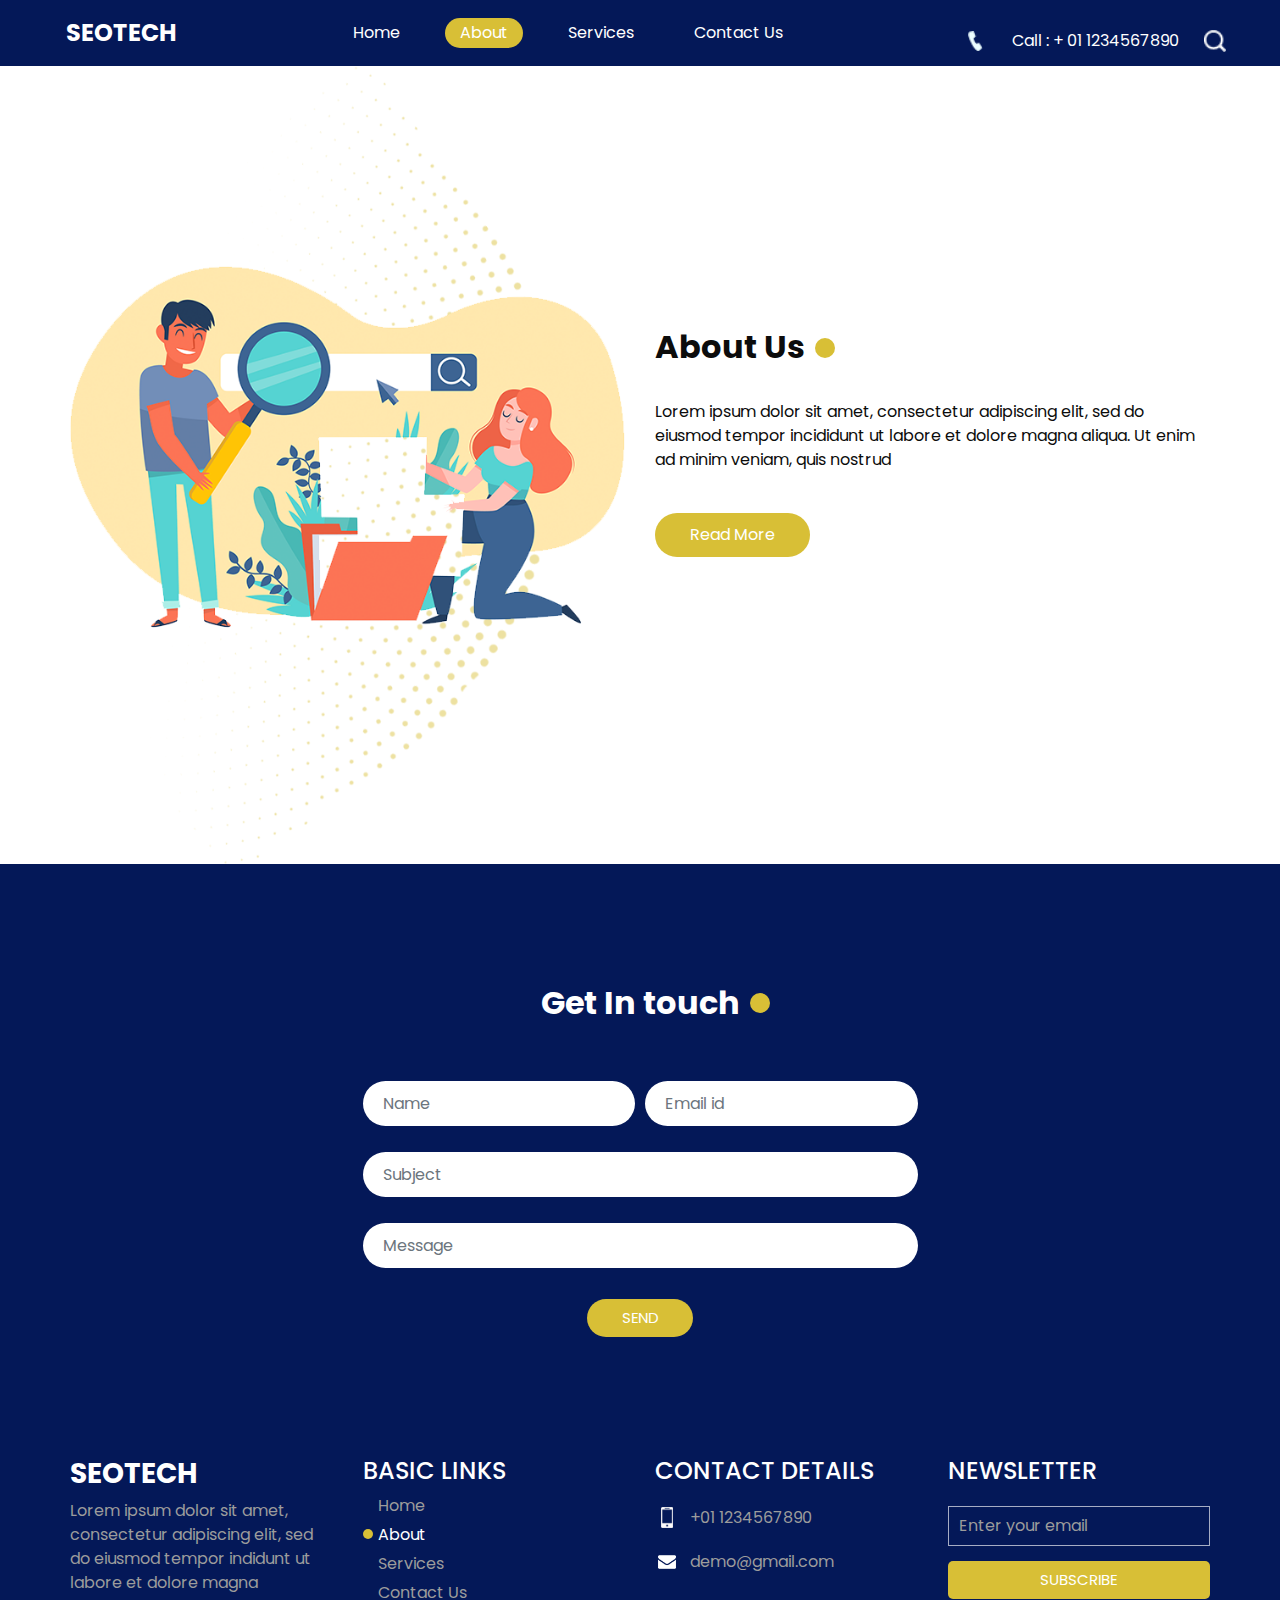
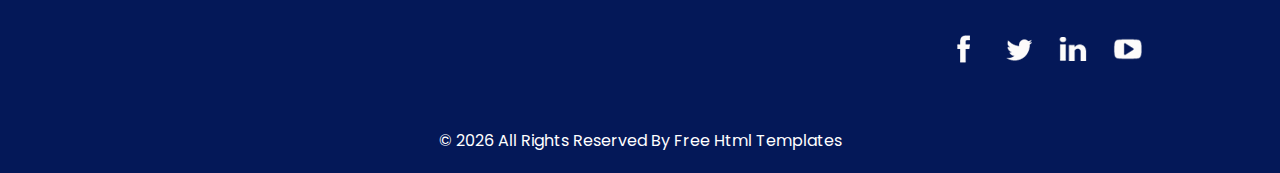
==== sakha/about.html @ 366875be "yo i am sakha" ====
<!DOCTYPE html>
<html>

<head>
  <!-- Basic -->
  <meta charset="utf-8" />
  <meta http-equiv="X-UA-Compatible" content="IE=edge" />
  <!-- Mobile Metas -->
  <meta name="viewport" content="width=device-width, initial-scale=1, shrink-to-fit=no" />
  <!-- Site Metas -->
  <meta name="keywords" content="" />
  <meta name="description" content="" />
  <meta name="author" content="" />

  <title>Seotech</title>

  <!-- slider stylesheet -->
  <link rel="stylesheet" type="text/css" href="https://cdnjs.cloudflare.com/ajax/libs/OwlCarousel2/2.1.3/assets/owl.carousel.min.css" />

  <!-- bootstrap core css -->
  <link rel="stylesheet" type="text/css" href="css/bootstrap.css" />

  <!-- fonts style -->
  <link href="https://fonts.googleapis.com/css?family=Poppins:400,600,700&display=swap" rel="stylesheet">
  <!-- Custom styles for this template -->
  <link href="css/style.css" rel="stylesheet" />
  <!-- responsive style -->
  <link href="css/responsive.css" rel="stylesheet" />
</head>

<body class="sub_page">

  <div class="hero_area">
    <!-- header section strats -->
    <header class="header_section">
      <div class="container-fluid">
        <nav class="navbar navbar-expand-lg custom_nav-container ">
          <a class="navbar-brand" href="index.html">
            <span>
              Seotech
            </span>
          </a>
          </a>
          <button class="navbar-toggler" type="button" data-toggle="collapse" data-target="#navbarSupportedContent" aria-controls="navbarSupportedContent" aria-expanded="false" aria-label="Toggle navigation">
            <span class="s-1"> </span>
            <span class="s-2"> </span>
            <span class="s-3"> </span>
          </button>

          <div class="collapse navbar-collapse" id="navbarSupportedContent">
            <div class="d-flex mx-auto flex-column flex-lg-row align-items-center">
              <ul class="navbar-nav  ">
                <li class="nav-item ">
                  <a class="nav-link" href="index.html">Home <span class="sr-only">(current)</span></a>
                </li>
                <li class="nav-item active">
                  <a class="nav-link" href="about.html"> About</a>
                </li>
                <li class="nav-item">
                  <a class="nav-link" href="service.html"> Services </a>
                </li>
                <li class="nav-item">
                  <a class="nav-link" href="#contactLink">Contact Us</a>
                </li>
              </ul>
            </div>
            <div class="quote_btn-container ">
              <a href="">
                <img src="images/call.png" alt="">
                <span>
                  Call : + 01 1234567890
                </span>
              </a>
              <form class="form-inline">
                <button class="btn  my-2 my-sm-0 nav_search-btn" type="submit"></button>
              </form>
            </div>
          </div>
        </nav>
      </div>
    </header>
    <!-- end header section -->
  </div>

  <!-- about section -->

  <section class="about_section ">
    <div class="container">
      <div class="row">
        <div class="col-md-6">
          <div class="img-box">
            <img src="images/about-img2.png" alt="">
          </div>
        </div>
        <div class="col-md-6">
          <div class="detail-box">
            <div class="heading_container">
              <h2>
                About Us
              </h2>
            </div>
            <p>
              Lorem ipsum dolor sit amet, consectetur adipiscing elit, sed do eiusmod tempor incididunt ut labore et
              dolore magna aliqua. Ut enim ad minim veniam, quis nostrud
            </p>
            <a href="">
              Read More
            </a>
          </div>
        </div>
      </div>
    </div>
  </section>

  <!-- end about section -->


  <div class="footer_bg">

    <!-- contact section -->
    <section class="contact_section layout_padding" id="contactLink">
      <div class="container">
        <div class="heading_container">
          <h2>
            Get In touch
          </h2>
        </div>
      </div>
      <div class="container">
        <div class="row">
          <div class="col-lg-6 col-md-8 mx-auto">
            <form>
              <div class="form-row">
                <div class="form-group col-md-6">
                  <input type="text" class="form-control" id="inputName4" placeholder="Name ">
                </div>
                <div class="form-group col-md-6">
                  <input type="email" class="form-control" id="inputEmail4" placeholder="Email id">
                </div>

              </div>
              <div class="form-row">
                <div class="form-group col">
                  <input type="text" class="form-control" id="inputSubject4" placeholder="Subject">
                </div>
              </div>
              <div class="form-group">
                <input type="text" class="form-control" id="inputMessage" placeholder="Message">
              </div>
              <div class="d-flex justify-content-center">
                <button type="submit" class="">Send</button>
              </div>
            </form>
          </div>
        </div>
      </div>
    </section>


    <!-- end contact section -->



    <!-- info section -->
    <section class="info_section layout_padding2">
      <div class="container">
        <div class="row">
          <div class="col-md-3">
            <div class="info_logo">
              <h3>
                Seotech
              </h3>
              <p>
                Lorem ipsum dolor sit amet, consectetur adipiscing elit, sed do eiusmod tempor indidunt ut labore et
                dolore magna
              </p>
            </div>
          </div>
          <div class="col-md-3">
            <div class="info_links">
              <h4>
                BASIC LINKS
              </h4>
              <ul class="  ">
                <li class=" ">
                  <a class="" href="index.html">Home <span class="sr-only">(current)</span></a>
                </li>
                <li class="active">
                  <a class="" href="about.html"> About</a>
                </li>
                <li class="">
                  <a class="" href="service.html"> Services </a>
                </li>
                <li class="">
                  <a class="" href="#contactLink">Contact Us</a>
                </li>
              </ul>
            </div>
          </div>
          <div class="col-md-3">
            <div class="info_contact">
              <h4>
                CONTACT DETAILS
              </h4>
              <a href="">
                <div class="img-box">
                  <img src="images/telephone-white.png" width="12px" alt="">
                </div>
                <p>
                  +01 1234567890
                </p>
              </a>
              <a href="">
                <div class="img-box">
                  <img src="images/envelope-white.png" width="18px" alt="">
                </div>
                <p>
                  demo@gmail.com
                </p>
              </a>
            </div>
          </div>
          <div class="col-md-3">
            <div class="info_form ">
              <h4>
                NEWSLETTER
              </h4>
              <form action="">
                <input type="email" placeholder="Enter your email">
                <button>
                  Subscribe
                </button>
              </form>
              <div class="social_box">
                <a href="">
                  <img src="images/info-fb.png" alt="">
                </a>
                <a href="">
                  <img src="images/info-twitter.png" alt="">
                </a>
                <a href="">
                  <img src="images/info-linkedin.png" alt="">
                </a>
                <a href="">
                  <img src="images/info-youtube.png" alt="">
                </a>
              </div>
            </div>
          </div>
        </div>
      </div>
    </section>

    <!-- end info_section -->


    <!-- footer section -->
    <section class="container-fluid footer_section">
      <div class="container">
        <p>
          &copy; <span id="displayYear"></span> All Rights Reserved By
          <a href="https://html.design/">Free Html Templates</a>
        </p>
      </div>
    </section>
    <!-- footer section -->

  </div>

  <script type="text/javascript" src="js/jquery-3.4.1.min.js"></script>
  <script type="text/javascript" src="js/bootstrap.js"></script>
  <script type="text/javascript" src="js/custom.js"></script>


</body>

</html>
---- sakha/css/style.css ----
body {
  font-family: "Poppins", sans-serif;
  color: #0c0c0c;
  background-color: #ffffff;
}

.layout_padding {
  padding: 75px 0;
}

.layout_padding2 {
  padding: 45px 0;
}

.layout_padding2-top {
  padding-top: 45px;
}

.layout_padding2-bottom {
  padding-bottom: 45px;
}

.layout_padding-top {
  padding-top: 75px;
}

.layout_padding-bottom {
  padding-bottom: 75px;
}

.heading_container {
  display: -webkit-box;
  display: -ms-flexbox;
  display: flex;
  -webkit-box-orient: vertical;
  -webkit-box-direction: normal;
      -ms-flex-direction: column;
          flex-direction: column;
  -webkit-box-align: start;
      -ms-flex-align: start;
          align-items: flex-start;
}

.heading_container h2 {
  position: relative;
  font-weight: bold;
}

.heading_container h2::before {
  content: "";
  position: absolute;
  width: 20px;
  height: 20px;
  background-color: #d8bf36;
  top: 50%;
  right: -30px;
  border-radius: 100%;
  -webkit-transform: translateY(-50%);
          transform: translateY(-50%);
}

/*header section*/
.hero_area {
  height: 98vh;
  position: relative;
  background-image: url(../images/hero-bg.png);
  background-size: cover;
  background-position: bottom;
}

.sub_page .hero_area {
  height: auto;
  background: none;
  background-color: #041858;
}

.sub_page .footer_bg {
  background: none;
  background-color: #041858;
  padding-top: 45px;
}

.header_section .container-fluid {
  padding-right: 25px;
  padding-left: 25px;
}

.header_section .nav_container {
  margin: 0 auto;
}

.custom_nav-container .navbar-nav .nav-item .nav-link {
  padding: 3px 15px;
  margin: 10px 15px;
  color: #ffffff;
  text-align: center;
  border-radius: 20px;
}

.custom_nav-container .navbar-nav .nav-item.active .nav-link, .custom_nav-container .navbar-nav .nav-item:hover .nav-link {
  background-color: #d8bf36;
}

a,
a:hover,
a:focus {
  text-decoration: none;
}

a:hover,
a:focus {
  color: initial;
}

.btn,
.btn:focus {
  outline: none !important;
  -webkit-box-shadow: none;
          box-shadow: none;
}

.custom_nav-container .nav_search-btn {
  background-image: url(../images/search-icon.png);
  background-size: 22px;
  background-repeat: no-repeat;
  background-position-y: 7px;
  width: 35px;
  height: 35px;
  padding: 0;
  border: none;
}

.navbar-brand {
  margin-left: 25px;
}

.navbar-brand span {
  font-size: 24px;
  font-weight: 700;
  color: #ffffff;
  text-transform: uppercase;
}

.custom_nav-container {
  z-index: 99999;
}

.navbar-expand-lg .navbar-collapse {
  -webkit-box-align: end;
      -ms-flex-align: end;
          align-items: flex-end;
}

.custom_nav-container .navbar-toggler {
  outline: none;
}

.custom_nav-container .navbar-toggler {
  padding: 0;
  width: 37px;
  height: 42px;
}

.custom_nav-container .navbar-toggler span {
  display: block;
  width: 35px;
  height: 4px;
  background-color: #ffffff;
  margin: 7px 0;
  -webkit-transition: all .3s;
  transition: all .3s;
}

.custom_nav-container .navbar-toggler[aria-expanded="true"] .s-1 {
  -webkit-transform: rotate(45deg);
          transform: rotate(45deg);
  margin: 0;
  margin-bottom: -4px;
}

.custom_nav-container .navbar-toggler[aria-expanded="true"] .s-2 {
  display: none;
}

.custom_nav-container .navbar-toggler[aria-expanded="true"] .s-3 {
  -webkit-transform: rotate(-45deg);
          transform: rotate(-45deg);
  margin: 0;
  margin-top: -4px;
}

.custom_nav-container .navbar-toggler[aria-expanded="false"] .s-1,
.custom_nav-container .navbar-toggler[aria-expanded="false"] .s-2,
.custom_nav-container .navbar-toggler[aria-expanded="false"] .s-3 {
  -webkit-transform: none;
          transform: none;
}

.quote_btn-container {
  display: -webkit-box;
  display: -ms-flexbox;
  display: flex;
  -webkit-box-align: center;
      -ms-flex-align: center;
          align-items: center;
}

.quote_btn-container a {
  color: #ffffff;
  margin-right: 25px;
}

.quote_btn-container a img {
  width: 15px;
  margin: 0 25px;
}

/*end header section*/
/* slider section */
.slider_section {
  height: calc(100% - 80px);
  display: -webkit-box;
  display: -ms-flexbox;
  display: flex;
  -webkit-box-align: center;
      -ms-flex-align: center;
          align-items: center;
  position: relative;
  z-index: 2;
  color: #3b3a3a;
}

.slider_section .row {
  -webkit-box-align: center;
      -ms-flex-align: center;
          align-items: center;
}

.slider_section div#carouselExampleIndicators {
  width: 100%;
  position: unset;
}

.slider_section .detail_box {
  color: #ffffff;
}

.slider_section .detail_box h1 {
  font-size: 4rem;
  font-weight: bold;
  margin-bottom: 30px;
}

.slider_section .detail_box .btn-box {
  margin: 30px -5px 0 -5px;
}

.slider_section .detail_box .btn-box a {
  width: 145px;
  text-align: center;
  margin: 5px;
}

.slider_section .detail_box .btn-box a.btn-1 {
  display: inline-block;
  padding: 8px 0;
  background-color: #d8bf36;
  color: #ffffff;
  border-radius: 30px;
}

.slider_section .detail_box .btn-box a.btn-1:hover {
  background-color: #e0cd61;
}

.slider_section .detail_box .btn-box a.btn-2 {
  display: inline-block;
  padding: 8px 0;
  background-color: #ffffff;
  color: #000000;
  border-radius: 30px;
}

.slider_section .detail_box .btn-box a.btn-2:hover {
  background-color: white;
}

.slider_section .img-box img {
  width: 100%;
}

.slider_section .slider_number-container {
  position: absolute;
  top: 8%;
  left: 10%;
  display: -webkit-box;
  display: -ms-flexbox;
  display: flex;
}

.slider_section .carousel_btn-container {
  width: 95px;
  position: absolute;
  bottom: 9%;
  display: -webkit-box;
  display: -ms-flexbox;
  display: flex;
  -webkit-box-pack: justify;
      -ms-flex-pack: justify;
          justify-content: space-between;
  right: 50%;
  z-index: 999;
  -webkit-transform: translateX(50%);
          transform: translateX(50%);
}

.slider_section .carousel_btn-container .carousel-control-prev,
.slider_section .carousel_btn-container .carousel-control-next {
  position: relative;
  width: 45px;
  height: 45px;
  border: none;
  border-radius: 100%;
  opacity: 1;
  background-repeat: no-repeat;
  background-size: 8px;
  background-position: center;
  background-color: #d8bf36;
}

.slider_section .carousel_btn-container .carousel-control-prev:hover,
.slider_section .carousel_btn-container .carousel-control-next:hover {
  background-color: #041858;
}

.slider_section .carousel_btn-container .carousel-control-prev {
  background-image: url(../images/left-angle.png);
}

.slider_section .carousel_btn-container .carousel-control-next {
  background-image: url(../images/right-angle.png);
  -webkit-transform: translateY(-10px);
          transform: translateY(-10px);
}

.about_section .row {
  -webkit-box-align: center;
      -ms-flex-align: center;
          align-items: center;
}

.about_section .img-box img {
  max-width: 100%;
}

.about_section .detail-box p {
  margin-top: 25px;
}

.about_section .detail-box a {
  display: inline-block;
  padding: 10px 35px;
  background-color: #d8bf36;
  color: #ffffff;
  border-radius: 30px;
  margin: 25px 0 45px 0;
}

.about_section .detail-box a:hover {
  background-color: #e0cd61;
}

.service_section {
  background-color: #041858;
  color: #ffffff;
  text-align: center;
}

.service_section .heading_container {
  -webkit-box-align: center;
      -ms-flex-align: center;
          align-items: center;
}

.service_section .service_container {
  display: -webkit-box;
  display: -ms-flexbox;
  display: flex;
  -webkit-box-pack: center;
      -ms-flex-pack: center;
          justify-content: center;
  padding: 35px 60px;
  -ms-flex-wrap: wrap;
      flex-wrap: wrap;
}

.service_section .service_container .box {
  margin: 25px 10px;
  min-width: 200px;
  width: 250px;
}

.service_section .service_container .box .img-box {
  display: -webkit-box;
  display: -ms-flexbox;
  display: flex;
  -webkit-box-pack: center;
      -ms-flex-pack: center;
          justify-content: center;
  -webkit-box-align: center;
      -ms-flex-align: center;
          align-items: center;
  height: 200px;
  background-color: #ffffff;
  border-radius: 15px;
}

.service_section .service_container .box .img-box img {
  width: 75px;
}

.service_section .service_container .box .detail-box {
  margin-top: 15px;
}

.service_section .service_container .box .detail-box h5 {
  font-weight: bold;
  position: relative;
}

.service_section .btn-box {
  display: -webkit-box;
  display: -ms-flexbox;
  display: flex;
  -webkit-box-pack: center;
      -ms-flex-pack: center;
          justify-content: center;
}

.service_section .btn-box a {
  display: inline-block;
  padding: 10px 35px;
  background-color: #d8bf36;
  color: #ffffff;
  border-radius: 30px;
}

.service_section .btn-box a:hover {
  background-color: #e0cd61;
}

.work_section .heading_container {
  margin-bottom: 45px;
}

.work_section .row {
  -webkit-box-align: center;
      -ms-flex-align: center;
          align-items: center;
}

.work_section .detail_container .box {
  margin-bottom: 20px;
  padding: 20px;
  -webkit-box-shadow: 0 0 25px 0 rgba(0, 0, 0, 0.15);
          box-shadow: 0 0 25px 0 rgba(0, 0, 0, 0.15);
}

.work_section .detail_container .box .top-box {
  display: -webkit-box;
  display: -ms-flexbox;
  display: flex;
  -webkit-box-align: center;
      -ms-flex-align: center;
          align-items: center;
}

.work_section .detail_container .box .top-box .icon-box {
  width: 50px;
  margin-right: 15px;
}

.work_section .detail_container .box .top-box .icon-box img {
  width: 100%;
}

.work_section .detail_container .box .top-box h5 {
  font-weight: 600;
  margin: 0;
}

.work_section .detail_container .box .bottom-box {
  margin-top: 10px;
}

.work_section .img-box img {
  max-width: 100%;
}

.work_section .btn-box {
  display: -webkit-box;
  display: -ms-flexbox;
  display: flex;
}

.work_section .btn-box a {
  display: inline-block;
  padding: 10px 25px;
  background-color: #d8bf36;
  color: #ffffff;
  border-radius: 30px;
}

.work_section .btn-box a:hover {
  background-color: #e0cd61;
}

.team_section {
  text-align: center;
}

.team_section .heading_container {
  -webkit-box-align: center;
      -ms-flex-align: center;
          align-items: center;
}

.team_section .team_container {
  display: -webkit-box;
  display: -ms-flexbox;
  display: flex;
  -webkit-box-pack: center;
      -ms-flex-pack: center;
          justify-content: center;
  padding: 25px 65px;
  -ms-flex-wrap: wrap;
      flex-wrap: wrap;
}

.team_section .team_container .box {
  margin: 35px 45px;
  min-width: 200px;
  width: 250px;
}

.team_section .team_container .box .img-box {
  display: -webkit-box;
  display: -ms-flexbox;
  display: flex;
  -webkit-box-pack: center;
      -ms-flex-pack: center;
          justify-content: center;
  -webkit-box-align: center;
      -ms-flex-align: center;
          align-items: center;
  border-radius: 15px;
  position: relative;
}

.team_section .team_container .box .img-box img {
  width: 100%;
}

.team_section .team_container .box .img-box::before {
  content: "";
  position: absolute;
  z-index: -1;
  top: 0;
  left: 50%;
  width: 120%;
  height: 75%;
  border-radius: 25px;
  -webkit-transform: translateX(-52.5%) rotate(-15deg);
          transform: translateX(-52.5%) rotate(-15deg);
  background-color: #041858;
}

.team_section .team_container .box .detail-box {
  margin-top: 15px;
}

.team_section .team_container .box .detail-box h5 {
  font-weight: bold;
  position: relative;
}

.team_section .team_container .box.b-2 {
  margin-top: 130px;
}

.team_section .team_container .box.b-3 {
  margin-top: 230px;
}

.team_section .btn-box {
  display: -webkit-box;
  display: -ms-flexbox;
  display: flex;
  -webkit-box-pack: center;
      -ms-flex-pack: center;
          justify-content: center;
}

.team_section .btn-box a {
  display: inline-block;
  padding: 10px 35px;
  background-color: #d8bf36;
  color: #ffffff;
  border-radius: 30px;
}

.team_section .btn-box a:hover {
  background-color: #e0cd61;
}

.client_section .box {
  display: -webkit-box;
  display: -ms-flexbox;
  display: flex;
  -webkit-box-orient: vertical;
  -webkit-box-direction: normal;
      -ms-flex-direction: column;
          flex-direction: column;
  margin-top: 45px;
}

.client_section .box .img-box img {
  max-width: 100%;
}

.client_section .box .detail-box {
  margin-top: 20px;
}

.client_section .box .detail-box h6 {
  font-size: 18px;
  font-weight: bold;
}

.client_section .carousel_btn-container {
  width: 100px;
  position: absolute;
  bottom: -50px;
  display: -webkit-box;
  display: -ms-flexbox;
  display: flex;
  -webkit-box-pack: justify;
      -ms-flex-pack: justify;
          justify-content: space-between;
  right: 15%;
  z-index: 999;
}

.client_section .carousel_btn-container .carousel-control-prev,
.client_section .carousel_btn-container .carousel-control-next {
  position: relative;
  width: 45px;
  height: 45px;
  border: none;
  border-radius: 100%;
  opacity: 1;
  background-repeat: no-repeat;
  background-size: 20px;
  background-position: center;
  background-color: #d8bf36;
}

.client_section .carousel_btn-container .carousel-control-prev:hover,
.client_section .carousel_btn-container .carousel-control-next:hover {
  background-color: #041858;
}

.client_section .carousel_btn-container .carousel-control-prev {
  background-image: url(../images/prev-white.png);
}

.client_section .carousel_btn-container .carousel-control-next {
  background-image: url(../images/next-white.png);
}

.footer_bg {
  background-image: url(../images/footer-bg.png);
  background-size: cover;
  background-position: right top;
  padding-top: 250px;
}

.contact_section {
  color: #ffffff;
}

.contact_section .heading_container {
  -webkit-box-align: center;
      -ms-flex-align: center;
          align-items: center;
  margin-bottom: 45px;
}

.contact_section form .form-control {
  border: none;
  background-color: #ffffff;
  outline: none;
  -webkit-box-shadow: none;
          box-shadow: none;
  border-radius: 30px;
  padding-left: 20px;
  height: 45px;
  margin: 5px 0;
}

.contact_section button {
  display: inline-block;
  padding: 8px 35px;
  background-color: #d8bf36;
  color: #ffffff;
  border-radius: 30px;
  text-transform: uppercase;
  border: none;
  -webkit-box-shadow: none;
          box-shadow: none;
  outline: none;
  margin-top: 15px;
  font-size: 15px;
}

.contact_section button:hover {
  background-color: #e0cd61;
}

.info_section {
  color: #ffffff;
}

.info_section p {
  color: #9c9c9c;
}

.info_section .info_logo h3 {
  text-transform: uppercase;
  font-weight: bold;
}

.info_section h5 {
  margin-bottom: 25px;
  font-size: 24px;
}

.info_section .info_contact .img-box {
  width: 35px;
  display: -webkit-box;
  display: -ms-flexbox;
  display: flex;
  -webkit-box-pack: center;
      -ms-flex-pack: center;
          justify-content: center;
}

.info_section .info_contact p {
  margin: 0;
}

.info_section .info_contact a {
  display: -webkit-box;
  display: -ms-flexbox;
  display: flex;
  -webkit-box-align: center;
      -ms-flex-align: center;
          align-items: center;
  margin: 20px 0;
}

.info_section .info_contact a p {
  color: #9c9c9c;
}

.info_section .info_contact a:hover p {
  color: #ffffff;
}

.info_section .info_contact a img {
  height: auto;
  margin-right: 12px;
}

.info_section .info_links ul {
  padding-left: 15px;
}

.info_section .info_links ul li {
  list-style-type: none;
  margin: 5px 0;
}

.info_section .info_links ul li a {
  color: #9c9c9c;
  position: relative;
}

.info_section .info_links ul li a::before {
  display: none;
  content: "";
  position: absolute;
  left: -15px;
  top: 50%;
  width: 10px;
  height: 10px;
  border-radius: 100%;
  -webkit-transform: translateY(-50%);
          transform: translateY(-50%);
  background-color: #d8bf36;
}

.info_section .info_links ul li a:hover {
  color: #ffffff;
}

.info_section .info_links ul li.active a {
  color: #ffffff;
}

.info_section .info_links ul li.active a::before {
  display: block;
}

.info_section .info_form form {
  margin-top: 20px;
}

.info_section .info_form form input {
  border: 1px solid #a6adc4;
  background-color: transparent;
  outline: none;
  width: 100%;
  padding: 7px 10px;
  color: #ffffff;
}

.info_section .info_form form input::-webkit-input-placeholder {
  color: #9c9c9c;
}

.info_section .info_form form input:-ms-input-placeholder {
  color: #9c9c9c;
}

.info_section .info_form form input::-ms-input-placeholder {
  color: #9c9c9c;
}

.info_section .info_form form input::placeholder {
  color: #9c9c9c;
}

.info_section .info_form form button {
  display: inline-block;
  padding: 8px 30px;
  background-color: #d8bf36;
  color: #ffffff;
  border-radius: 5px;
  margin-top: 15px;
  text-transform: uppercase;
  font-size: 15px;
  border: none;
  width: 100%;
}

.info_section .info_form form button:hover {
  background-color: #e0cd61;
}

.info_section .info_form .social_box {
  margin-top: 35px;
  width: 100%;
  display: -webkit-box;
  display: -ms-flexbox;
  display: flex;
}

.info_section .info_form .social_box a {
  margin-right: 25px;
}

/* footer section*/
.footer_section {
  display: -webkit-box;
  display: -ms-flexbox;
  display: flex;
  -webkit-box-pack: center;
      -ms-flex-pack: center;
          justify-content: center;
  position: relative;
}

.footer_section p {
  color: #ffffff;
  margin: 0 auto;
  text-align: center;
  padding: 20px;
}

.footer_section a {
  color: #ffffff;
}
/*# sourceMappingURL=style.css.map */
---- sakha/css/responsive.css ----
@media (max-width: 1120px) {
  .team_section .team_container .box.b-3 {
    margin-top: 100px;
  }
}

@media (max-width: 992px) {

  .hero_area {
    height: auto;
  }

  .navbar-brand {
    margin-left: 0;
  }

  .slider_section {
    padding: 45px 0 175px 0;
  }

  .footer_bg {
    padding-top: 125px;
  }

  /* 
  .quote_btn-container {
    display: none;
  } */
  .quote_btn-container {
    flex-direction: column;
    align-items: center;
  }

  .quote_btn-container a {
    display: none;
  }

  .custom_nav-container .nav_search-btn {
    background-position: center;
  }
}

@media (max-width: 768px) {


  .slider_section .detail_box {
    text-align: center;
  }

  .slider_section {
    padding: 45px 0 200px 0;
  }

  .slider_section .img-box {
    margin-top: 45px;
  }

  .slider_section .carousel_btn-container {
    bottom: 11%;
  }

  .about_section .row {
    flex-direction: column-reverse;
  }

  .about_section .detail-box {
    margin-top: 45px;
  }

  .about_section .img-box {
    margin-top: -115px;
  }

  .work_section .img-box {
    margin-top: 25px;
  }

  .work_section .btn-box {
    justify-content: center;
    margin-top: 35px;
  }

  .team_section .team_container .box.b-2 {
    margin-top: 100px;
  }

  .client_section {
    text-align: center;
    margin-bottom: 45px;
  }

  .client_section .heading_container {
    align-items: center;

  }

  .client_section .box {
    align-items: center;
  }

  .client_section .carousel_btn-container {
    bottom: -100px;
    right: 50%;
    transform: translateX(50%);
  }

  .footer_bg {
    padding-top: 75px;
  }

  .info_section .row>div {
    display: flex;
    flex-direction: column;
    align-items: center;
    margin-bottom: 15px;
    text-align: center;
  }

  .info_section .info_form .social_box {
    justify-content: center;
  }
}

@media (max-width: 576px) {
  .slider_section .detail_box h1 {
    font-size: 3.5rem;
  }
}

@media (max-width: 480px) {}

@media (max-width: 420px) {
  .slider_section .detail_box h1 {
    font-size: 3rem;
  }
}

@media (max-width: 360px) {}

@media (min-width: 1200px) {
  .container {
    max-width: 1170px;
  }
}
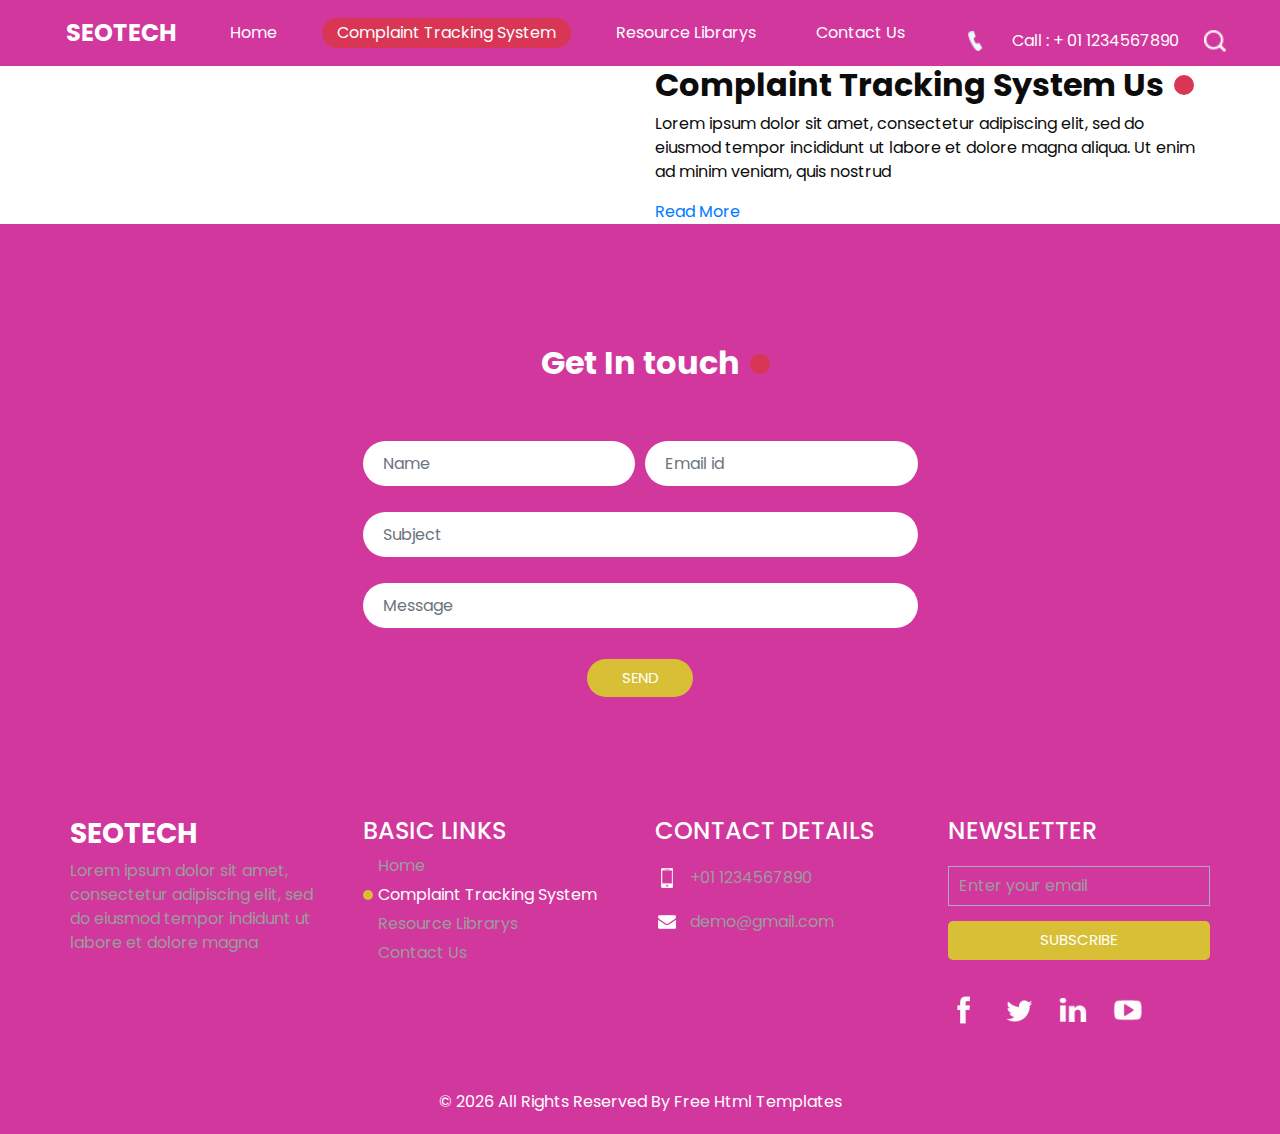
==== commit 43057ca0: "nav change" ====
--- a/sakha/about.html
+++ b/sakha/about.html
@@ -54,13 +54,13 @@
                   <a class="nav-link" href="index.html">Home <span class="sr-only">(current)</span></a>
                 </li>
                 <li class="nav-item active">
-                  <a class="nav-link" href="about.html"> About</a>
+                  <a class="nav-link" href="Complaint Tracking System.html"> Complaint Tracking System</a>
                 </li>
                 <li class="nav-item">
-                  <a class="nav-link" href="service.html"> Services </a>
+                  <a class="nav-link" href="Resource Library.html"> Resource Librarys </a>
                 </li>
                 <li class="nav-item">
-                  <a class="nav-link" href="#contactLink">Contact Us</a>
+                  <a class="nav-link" href="#emergency SOS">Contact Us</a>
                 </li>
               </ul>
             </div>
@@ -82,21 +82,21 @@
     <!-- end header section -->
   </div>
 
-  <!-- about section -->
-
-  <section class="about_section ">
+  <!-- Complaint Tracking System section -->
+
+  <section class="Complaint Tracking System_section ">
     <div class="container">
       <div class="row">
         <div class="col-md-6">
           <div class="img-box">
-            <img src="images/about-img2.png" alt="">
+            <img src="images/Complaint Tracking System-img2.png" alt="">
           </div>
         </div>
         <div class="col-md-6">
           <div class="detail-box">
             <div class="heading_container">
               <h2>
-                About Us
+                Complaint Tracking System Us
               </h2>
             </div>
             <p>
@@ -112,13 +112,13 @@
     </div>
   </section>
 
-  <!-- end about section -->
+  <!-- end Complaint Tracking System section -->
 
 
   <div class="footer_bg">
 
     <!-- contact section -->
-    <section class="contact_section layout_padding" id="contactLink">
+    <section class="contact_section layout_padding" id="emergency SOS">
       <div class="container">
         <div class="heading_container">
           <h2>
@@ -186,13 +186,13 @@
                   <a class="" href="index.html">Home <span class="sr-only">(current)</span></a>
                 </li>
                 <li class="active">
-                  <a class="" href="about.html"> About</a>
+                  <a class="" href="Complaint Tracking System.html"> Complaint Tracking System</a>
                 </li>
                 <li class="">
-                  <a class="" href="service.html"> Services </a>
+                  <a class="" href="Resource Library.html"> Resource Librarys </a>
                 </li>
                 <li class="">
-                  <a class="" href="#contactLink">Contact Us</a>
+                  <a class="" href="#emergency SOS">Contact Us</a>
                 </li>
               </ul>
             </div>
--- a/sakha/css/style.css
+++ b/sakha/css/style.css
@@ -34,11 +34,11 @@
   display: flex;
   -webkit-box-orient: vertical;
   -webkit-box-direction: normal;
-      -ms-flex-direction: column;
-          flex-direction: column;
+  -ms-flex-direction: column;
+  flex-direction: column;
   -webkit-box-align: start;
-      -ms-flex-align: start;
-          align-items: flex-start;
+  -ms-flex-align: start;
+  align-items: flex-start;
 }
 
 .heading_container h2 {
@@ -51,12 +51,12 @@
   position: absolute;
   width: 20px;
   height: 20px;
-  background-color: #d8bf36;
+  background-color: #d83654;
   top: 50%;
   right: -30px;
   border-radius: 100%;
   -webkit-transform: translateY(-50%);
-          transform: translateY(-50%);
+  transform: translateY(-50%);
 }
 
 /*header section*/
@@ -71,12 +71,12 @@
 .sub_page .hero_area {
   height: auto;
   background: none;
-  background-color: #041858;
+  background-color: #d2379e;
 }
 
 .sub_page .footer_bg {
   background: none;
-  background-color: #041858;
+  background-color: #d2379e;
   padding-top: 45px;
 }
 
@@ -97,8 +97,9 @@
   border-radius: 20px;
 }
 
-.custom_nav-container .navbar-nav .nav-item.active .nav-link, .custom_nav-container .navbar-nav .nav-item:hover .nav-link {
-  background-color: #d8bf36;
+.custom_nav-container .navbar-nav .nav-item.active .nav-link,
+.custom_nav-container .navbar-nav .nav-item:hover .nav-link {
+  background-color: #d83654;
 }
 
 a,
@@ -116,7 +117,7 @@
 .btn:focus {
   outline: none !important;
   -webkit-box-shadow: none;
-          box-shadow: none;
+  box-shadow: none;
 }
 
 .custom_nav-container .nav_search-btn {
@@ -147,8 +148,8 @@
 
 .navbar-expand-lg .navbar-collapse {
   -webkit-box-align: end;
-      -ms-flex-align: end;
-          align-items: flex-end;
+  -ms-flex-align: end;
+  align-items: flex-end;
 }
 
 .custom_nav-container .navbar-toggler {
@@ -167,13 +168,13 @@
   height: 4px;
   background-color: #ffffff;
   margin: 7px 0;
-  -webkit-transition: all .3s;
-  transition: all .3s;
+  -webkit-transition: all 0.3s;
+  transition: all 0.3s;
 }
 
 .custom_nav-container .navbar-toggler[aria-expanded="true"] .s-1 {
   -webkit-transform: rotate(45deg);
-          transform: rotate(45deg);
+  transform: rotate(45deg);
   margin: 0;
   margin-bottom: -4px;
 }
@@ -184,7 +185,7 @@
 
 .custom_nav-container .navbar-toggler[aria-expanded="true"] .s-3 {
   -webkit-transform: rotate(-45deg);
-          transform: rotate(-45deg);
+  transform: rotate(-45deg);
   margin: 0;
   margin-top: -4px;
 }
@@ -193,7 +194,7 @@
 .custom_nav-container .navbar-toggler[aria-expanded="false"] .s-2,
 .custom_nav-container .navbar-toggler[aria-expanded="false"] .s-3 {
   -webkit-transform: none;
-          transform: none;
+  transform: none;
 }
 
 .quote_btn-container {
@@ -201,8 +202,8 @@
   display: -ms-flexbox;
   display: flex;
   -webkit-box-align: center;
-      -ms-flex-align: center;
-          align-items: center;
+  -ms-flex-align: center;
+  align-items: center;
 }
 
 .quote_btn-container a {
@@ -223,8 +224,8 @@
   display: -ms-flexbox;
   display: flex;
   -webkit-box-align: center;
-      -ms-flex-align: center;
-          align-items: center;
+  -ms-flex-align: center;
+  align-items: center;
   position: relative;
   z-index: 2;
   color: #3b3a3a;
@@ -232,8 +233,8 @@
 
 .slider_section .row {
   -webkit-box-align: center;
-      -ms-flex-align: center;
-          align-items: center;
+  -ms-flex-align: center;
+  align-items: center;
 }
 
 .slider_section div#carouselExampleIndicators {
@@ -306,12 +307,12 @@
   display: -ms-flexbox;
   display: flex;
   -webkit-box-pack: justify;
-      -ms-flex-pack: justify;
-          justify-content: space-between;
+  -ms-flex-pack: justify;
+  justify-content: space-between;
   right: 50%;
   z-index: 999;
   -webkit-transform: translateX(50%);
-          transform: translateX(50%);
+  transform: translateX(50%);
 }
 
 .slider_section .carousel_btn-container .carousel-control-prev,
@@ -330,7 +331,7 @@
 
 .slider_section .carousel_btn-container .carousel-control-prev:hover,
 .slider_section .carousel_btn-container .carousel-control-next:hover {
-  background-color: #041858;
+  background-color: #d2379e;
 }
 
 .slider_section .carousel_btn-container .carousel-control-prev {
@@ -340,24 +341,24 @@
 .slider_section .carousel_btn-container .carousel-control-next {
   background-image: url(../images/right-angle.png);
   -webkit-transform: translateY(-10px);
-          transform: translateY(-10px);
-}
-
-.about_section .row {
-  -webkit-box-align: center;
-      -ms-flex-align: center;
-          align-items: center;
-}
-
-.about_section .img-box img {
+  transform: translateY(-10px);
+}
+
+.Complaint Tracking System_section .row {
+  -webkit-box-align: center;
+  -ms-flex-align: center;
+  align-items: center;
+}
+
+.Complaint Tracking System_section .img-box img {
   max-width: 100%;
 }
 
-.about_section .detail-box p {
+.Complaint Tracking System_section .detail-box p {
   margin-top: 25px;
 }
 
-.about_section .detail-box a {
+.Complaint Tracking System_section .detail-box a {
   display: inline-block;
   padding: 10px 35px;
   background-color: #d8bf36;
@@ -366,78 +367,78 @@
   margin: 25px 0 45px 0;
 }
 
-.about_section .detail-box a:hover {
+.Complaint Tracking System_section .detail-box a:hover {
   background-color: #e0cd61;
 }
 
-.service_section {
-  background-color: #041858;
+.Resource Library_section {
+  background-color: #d2379e;
   color: #ffffff;
   text-align: center;
 }
 
-.service_section .heading_container {
-  -webkit-box-align: center;
-      -ms-flex-align: center;
-          align-items: center;
-}
-
-.service_section .service_container {
+.Resource Library_section .heading_container {
+  -webkit-box-align: center;
+  -ms-flex-align: center;
+  align-items: center;
+}
+
+.Resource Library_section .Resource Library_container {
   display: -webkit-box;
   display: -ms-flexbox;
   display: flex;
   -webkit-box-pack: center;
-      -ms-flex-pack: center;
-          justify-content: center;
+  -ms-flex-pack: center;
+  justify-content: center;
   padding: 35px 60px;
   -ms-flex-wrap: wrap;
-      flex-wrap: wrap;
-}
-
-.service_section .service_container .box {
+  flex-wrap: wrap;
+}
+
+.Resource Library_section .Resource Library_container .box {
   margin: 25px 10px;
   min-width: 200px;
   width: 250px;
 }
 
-.service_section .service_container .box .img-box {
+.Resource Library_section .Resource Library_container .box .img-box {
   display: -webkit-box;
   display: -ms-flexbox;
   display: flex;
   -webkit-box-pack: center;
-      -ms-flex-pack: center;
-          justify-content: center;
-  -webkit-box-align: center;
-      -ms-flex-align: center;
-          align-items: center;
+  -ms-flex-pack: center;
+  justify-content: center;
+  -webkit-box-align: center;
+  -ms-flex-align: center;
+  align-items: center;
   height: 200px;
   background-color: #ffffff;
   border-radius: 15px;
 }
 
-.service_section .service_container .box .img-box img {
+.Resource Library_section .Resource Library_container .box .img-box img {
   width: 75px;
 }
 
-.service_section .service_container .box .detail-box {
+.Resource Library_section .Resource Library_container .box .detail-box {
   margin-top: 15px;
 }
 
-.service_section .service_container .box .detail-box h5 {
+.Resource Library_section .Resource Library_container .box .detail-box h5 {
   font-weight: bold;
   position: relative;
 }
 
-.service_section .btn-box {
+.Resource Library_section .btn-box {
   display: -webkit-box;
   display: -ms-flexbox;
   display: flex;
   -webkit-box-pack: center;
-      -ms-flex-pack: center;
-          justify-content: center;
-}
-
-.service_section .btn-box a {
+  -ms-flex-pack: center;
+  justify-content: center;
+}
+
+.Resource Library_section .btn-box a {
   display: inline-block;
   padding: 10px 35px;
   background-color: #d8bf36;
@@ -445,7 +446,7 @@
   border-radius: 30px;
 }
 
-.service_section .btn-box a:hover {
+.Resource Library_section .btn-box a:hover {
   background-color: #e0cd61;
 }
 
@@ -455,15 +456,15 @@
 
 .work_section .row {
   -webkit-box-align: center;
-      -ms-flex-align: center;
-          align-items: center;
+  -ms-flex-align: center;
+  align-items: center;
 }
 
 .work_section .detail_container .box {
   margin-bottom: 20px;
   padding: 20px;
   -webkit-box-shadow: 0 0 25px 0 rgba(0, 0, 0, 0.15);
-          box-shadow: 0 0 25px 0 rgba(0, 0, 0, 0.15);
+  box-shadow: 0 0 25px 0 rgba(0, 0, 0, 0.15);
 }
 
 .work_section .detail_container .box .top-box {
@@ -471,8 +472,8 @@
   display: -ms-flexbox;
   display: flex;
   -webkit-box-align: center;
-      -ms-flex-align: center;
-          align-items: center;
+  -ms-flex-align: center;
+  align-items: center;
 }
 
 .work_section .detail_container .box .top-box .icon-box {
@@ -521,8 +522,8 @@
 
 .team_section .heading_container {
   -webkit-box-align: center;
-      -ms-flex-align: center;
-          align-items: center;
+  -ms-flex-align: center;
+  align-items: center;
 }
 
 .team_section .team_container {
@@ -530,11 +531,11 @@
   display: -ms-flexbox;
   display: flex;
   -webkit-box-pack: center;
-      -ms-flex-pack: center;
-          justify-content: center;
+  -ms-flex-pack: center;
+  justify-content: center;
   padding: 25px 65px;
   -ms-flex-wrap: wrap;
-      flex-wrap: wrap;
+  flex-wrap: wrap;
 }
 
 .team_section .team_container .box {
@@ -548,11 +549,11 @@
   display: -ms-flexbox;
   display: flex;
   -webkit-box-pack: center;
-      -ms-flex-pack: center;
-          justify-content: center;
-  -webkit-box-align: center;
-      -ms-flex-align: center;
-          align-items: center;
+  -ms-flex-pack: center;
+  justify-content: center;
+  -webkit-box-align: center;
+  -ms-flex-align: center;
+  align-items: center;
   border-radius: 15px;
   position: relative;
 }
@@ -571,8 +572,8 @@
   height: 75%;
   border-radius: 25px;
   -webkit-transform: translateX(-52.5%) rotate(-15deg);
-          transform: translateX(-52.5%) rotate(-15deg);
-  background-color: #041858;
+  transform: translateX(-52.5%) rotate(-15deg);
+  background-color: #d2379e;
 }
 
 .team_section .team_container .box .detail-box {
@@ -597,8 +598,8 @@
   display: -ms-flexbox;
   display: flex;
   -webkit-box-pack: center;
-      -ms-flex-pack: center;
-          justify-content: center;
+  -ms-flex-pack: center;
+  justify-content: center;
 }
 
 .team_section .btn-box a {
@@ -619,8 +620,8 @@
   display: flex;
   -webkit-box-orient: vertical;
   -webkit-box-direction: normal;
-      -ms-flex-direction: column;
-          flex-direction: column;
+  -ms-flex-direction: column;
+  flex-direction: column;
   margin-top: 45px;
 }
 
@@ -645,8 +646,8 @@
   display: -ms-flexbox;
   display: flex;
   -webkit-box-pack: justify;
-      -ms-flex-pack: justify;
-          justify-content: space-between;
+  -ms-flex-pack: justify;
+  justify-content: space-between;
   right: 15%;
   z-index: 999;
 }
@@ -667,7 +668,7 @@
 
 .client_section .carousel_btn-container .carousel-control-prev:hover,
 .client_section .carousel_btn-container .carousel-control-next:hover {
-  background-color: #041858;
+  background-color: #d2379e;
 }
 
 .client_section .carousel_btn-container .carousel-control-prev {
@@ -691,8 +692,8 @@
 
 .contact_section .heading_container {
   -webkit-box-align: center;
-      -ms-flex-align: center;
-          align-items: center;
+  -ms-flex-align: center;
+  align-items: center;
   margin-bottom: 45px;
 }
 
@@ -701,7 +702,7 @@
   background-color: #ffffff;
   outline: none;
   -webkit-box-shadow: none;
-          box-shadow: none;
+  box-shadow: none;
   border-radius: 30px;
   padding-left: 20px;
   height: 45px;
@@ -717,7 +718,7 @@
   text-transform: uppercase;
   border: none;
   -webkit-box-shadow: none;
-          box-shadow: none;
+  box-shadow: none;
   outline: none;
   margin-top: 15px;
   font-size: 15px;
@@ -751,8 +752,8 @@
   display: -ms-flexbox;
   display: flex;
   -webkit-box-pack: center;
-      -ms-flex-pack: center;
-          justify-content: center;
+  -ms-flex-pack: center;
+  justify-content: center;
 }
 
 .info_section .info_contact p {
@@ -764,8 +765,8 @@
   display: -ms-flexbox;
   display: flex;
   -webkit-box-align: center;
-      -ms-flex-align: center;
-          align-items: center;
+  -ms-flex-align: center;
+  align-items: center;
   margin: 20px 0;
 }
 
@@ -806,7 +807,7 @@
   height: 10px;
   border-radius: 100%;
   -webkit-transform: translateY(-50%);
-          transform: translateY(-50%);
+  transform: translateY(-50%);
   background-color: #d8bf36;
 }
 
@@ -886,8 +887,8 @@
   display: -ms-flexbox;
   display: flex;
   -webkit-box-pack: center;
-      -ms-flex-pack: center;
-          justify-content: center;
+  -ms-flex-pack: center;
+  justify-content: center;
   position: relative;
 }
 
@@ -901,4 +902,4 @@
 .footer_section a {
   color: #ffffff;
 }
-/*# sourceMappingURL=style.css.map */+/*# sourceMappingURL=style.css.map */
--- a/sakha/css/responsive.css
+++ b/sakha/css/responsive.css
@@ -5,7 +5,6 @@
 }
 
 @media (max-width: 992px) {
-
   .hero_area {
     height: auto;
   }
@@ -41,8 +40,6 @@
 }
 
 @media (max-width: 768px) {
-
-
   .slider_section .detail_box {
     text-align: center;
   }
@@ -59,15 +56,15 @@
     bottom: 11%;
   }
 
-  .about_section .row {
+  .Complaint Tracking System_section .row {
     flex-direction: column-reverse;
   }
 
-  .about_section .detail-box {
+  .Complaint Tracking System_section .detail-box {
     margin-top: 45px;
   }
 
-  .about_section .img-box {
+  .Complaint Tracking System_section .img-box {
     margin-top: -115px;
   }
 
@@ -91,7 +88,6 @@
 
   .client_section .heading_container {
     align-items: center;
-
   }
 
   .client_section .box {
@@ -108,7 +104,7 @@
     padding-top: 75px;
   }
 
-  .info_section .row>div {
+  .info_section .row > div {
     display: flex;
     flex-direction: column;
     align-items: center;
@@ -127,7 +123,8 @@
   }
 }
 
-@media (max-width: 480px) {}
+@media (max-width: 480px) {
+}
 
 @media (max-width: 420px) {
   .slider_section .detail_box h1 {
@@ -135,10 +132,11 @@
   }
 }
 
-@media (max-width: 360px) {}
+@media (max-width: 360px) {
+}
 
 @media (min-width: 1200px) {
   .container {
     max-width: 1170px;
   }
-}+}
